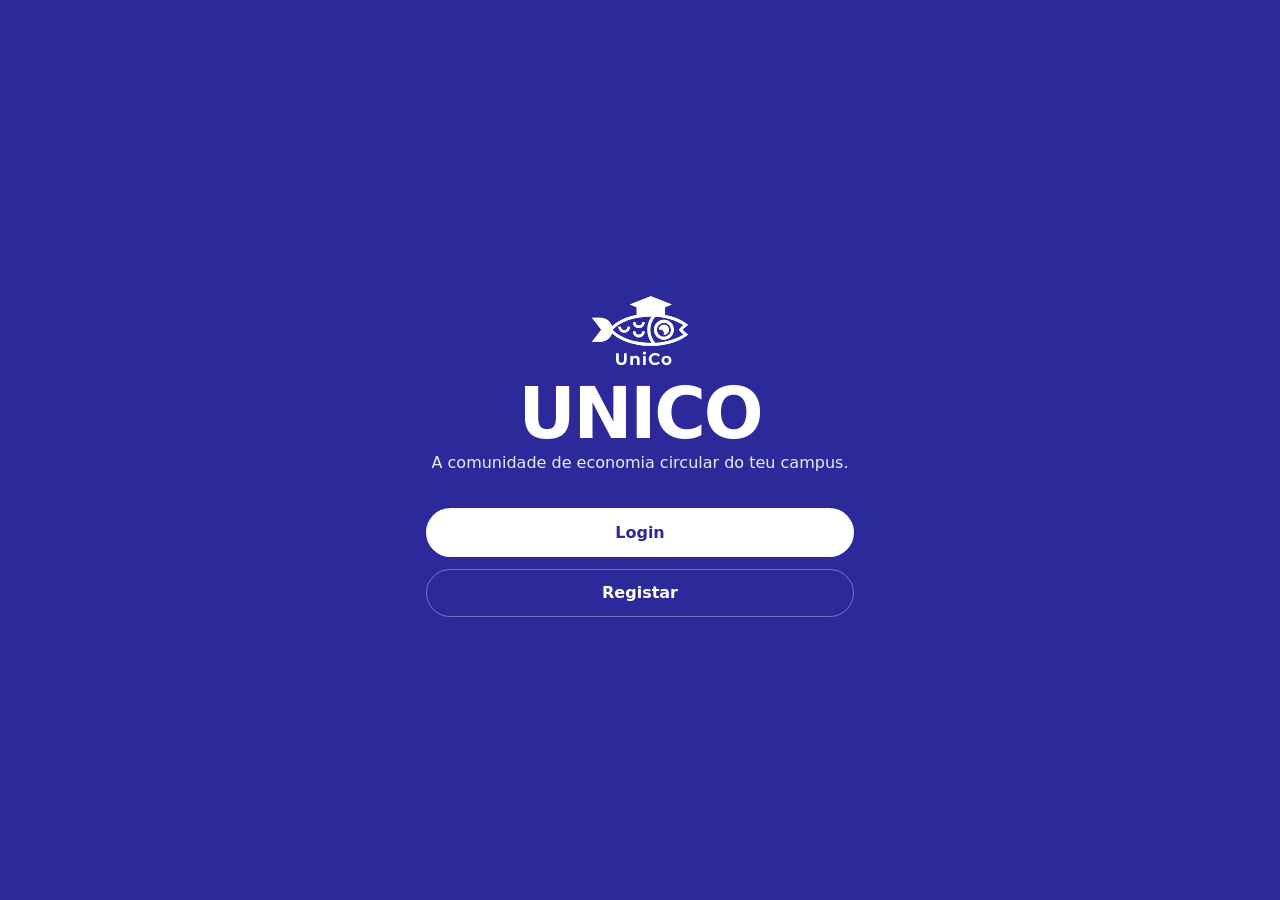
==== index.html @ 4e06c929 "restruturacao" ====
<!DOCTYPE html>
<html lang="pt-PT">

<head>
    <meta charset="UTF-8">
    <meta name="viewport" content="width=device-width, initial-scale=1.0">
    <meta name="theme-color" content="#2C2A9B">
    <link rel="manifest" href="./manifest.json">
    <link rel="stylesheet" href="./styles/styles.css">
    <title>UniCo</title>
</head>

<body class="landing-page">
    <main class="landing-shell">
        <section class="landing-card" aria-label="UniCo entrada">
            <div class="landing-brand">
                <img class="landing-logo" src="./assets/icons/logo.svg" alt="UniCo Logo">
            </div>

            <h1 class="landing-title">UniCo</h1>
            <p class="landing-copy">
                A comunidade de economia circular do teu campus.
            </p>

            <div class="landing-actions">
                <a href="./pages/login.html?skipRedirect=1" class="app-btn app-btn--light app-btn--full">
                    Login
                </a>
                <a href="./pages/register.html?skipRedirect=1" class="app-btn app-btn--outline app-btn--full">
                    Registar
                </a>
            </div>
        </section>
    </main>

    <script>
        if ('serviceWorker' in navigator) {
            navigator.serviceWorker.register('./sw.js');
        }
    </script>
    <script type="module" src="./js/auth-guard.js"></script>
</body>

</html>
---- styles/styles.css ----
#search::-webkit-search-decoration,
#search::-webkit-search-cancel-button,
#search::-webkit-search-results-button,
#search::-webkit-search-results-decoration {
    -webkit-appearance: none !important;
    appearance: none !important;
    display: none !important;
}



* {
    margin: 0;
    padding: 0;
    box-sizing: border-box;
}

:root {
    --darkblue: #2C2A9B;
    --green: #66CC66;
    --lightgreen: #DFF490;
    --white: #ffffff;
    --lightgray: #A3A3A3;
    --black: #000;
    --shadow: 0 4px 4px 0 rgba(0, 0, 0, 0.25);
}

body {
    background-color: #2C2A9B;
    font-family: Montserrat;
}



.grid {
    display: grid;

    width: 100%;
    max-width: 1200px;

    padding-left: 28px;
    padding-right: 28px;
    margin-left: auto;
    margin-right: auto;

    grid-template-columns: repeat(12, 1fr);
    gap: 20px;
}



.logo {
    grid-column: 1/3;
    width: 98px;
    height: auto;
    grid-row: 1;
}

.profile {
    width: 40px;
    height: auto;
}



a {
    text-decoration: none;
}




header {
    height: 188px;

    padding-bottom: 40px;

    align-items: center;
}


.searchbar {
    display: flex;

    height: 48px;
    width: 100%;
    max-width: 540px;

    margin-left: auto;
    margin-right: auto;
    padding-left: 20px;

    align-items: center;

    background-color: var(--white);
    border-radius: 16px;

    box-shadow: var(--shadow);

    grid-column: 4/10;
}

#search {
    width: 70%;

    margin-left: 20px;

    border: none;
    outline: none;
    background: transparent;

    font-size: 12px;
    color: var(--black);
}

#search :placeholder {
    color: var(--lightgray);
}

.devidersearchbar {
    width: 2px;
    height: 32px;

    margin-left: auto;
    margin-right: 19px;

    background-color: var(--lightgray);
}

.settingsicon {
    margin-right: 20px;
}



.login-c {
    display: flex;
    align-items: center;
    justify-content: right;

    grid-column: 11/13;
    grid-row: 1;
}

.user {
    color: var(--white);
    font-size: 16px;
    font-weight: 500;
    margin-right: 1.3vw;
}

:root {
    --bg-dark: #0f1533;
    --bg-light: #eef3ff;
    --surface: rgba(255, 255, 255, 0.92);
    --surface-strong: #ffffff;
    --surface-soft: #f5f8ff;
    --text: #14213d;
    --muted: #66718f;
    --border: rgba(20, 33, 61, 0.12);
    --primary: #2c2a9b;
    --primary-strong: #201f72;
    --primary-soft: rgba(44, 42, 155, 0.1);
    --success: #16794c;
    --success-soft: #e9fbf2;
    --danger: #b42318;
    --danger-soft: #fff0ee;
    --shadow: 0 24px 50px rgba(12, 20, 45, 0.16);
    --shadow-soft: 0 10px 24px rgba(12, 20, 45, 0.08);
    --radius-xl: 32px;
    --radius-lg: 24px;
    --radius-md: 18px;
    --radius-sm: 12px;
}

html,
body {
    min-height: 100%;
    background-color: #2C2A9B;
}

html,
body.landing-page,
body.auth-page {
    background-color: #2C2A9B !important;
    background-image: none !important;
}

body {
    font-family: Montserrat, system-ui, sans-serif;
    color: var(--text);
    background-color: #2C2A9B;
    background-image: none;
    overflow-x: hidden;
}

body.landing-page,
body.auth-page {
    color: #ffffff;
    background-color: #2C2A9B;
    background-image: none;
}

body.app-page {
    background-color: #2C2A9B;
    background-image: none;
}

a {
    color: inherit;
    text-decoration: none;
}

img {
    display: block;
    max-width: 100%;
}

button,
input,
select,
textarea {
    font: inherit;
}

.page-shell,
.landing-shell,
.auth-shell,
.dashboard-shell {
    width: min(1200px, calc(100% - 32px));
    margin: 0 auto;
}

.landing-shell {
    min-height: 100vh;
    display: grid;
    place-items: center;
    padding: 24px 0;
}

.landing-card {
    width: min(540px, 100%);
    padding: clamp(2rem, 5vw, 3.5rem);
    border-radius: 36px;
    border: 0;
    background: transparent;
    box-shadow: none;
    backdrop-filter: none;
    text-align: center;
}

.landing-brand,
.auth-brand {
    display: flex;
    justify-content: center;
    align-items: center;
}

.landing-logo,
.auth-logo {
    width: 96px;
    height: 96px;
}

.landing-title {
    margin: 1.5rem 0 0.75rem;
    font-size: clamp(2.6rem, 9vw, 4.4rem);
    line-height: 1;
    letter-spacing: 0.08em;
    text-transform: uppercase;
}

.landing-copy,
.section-copy,
.detail-copy,
.status-copy {
    margin: 0;
    line-height: 1.7;
    color: rgba(255, 255, 255, 0.9);
}

.landing-actions {
    display: grid;
    gap: 12px;
    margin-top: 2rem;
}

.auth-shell {
    min-height: 100vh;
    padding: 24px 0 40px;
    display: grid;
    gap: 24px;
    align-content: start;
}

.auth-header,
.page-toolbar,
.dashboard-header,
.page-header {
    display: flex;
    align-items: center;
    justify-content: space-between;
    gap: 16px;
    flex-wrap: wrap;
}

.auth-header {
    width: min(760px, 100%);
    margin: 0 auto;
}

.auth-card,
.panel {
    border-radius: var(--radius-xl);
    border: 1px solid var(--border);
    background: var(--surface);
    box-shadow: var(--shadow);
    backdrop-filter: blur(16px);
}

.auth-card {
    width: min(760px, 100%);
    margin: 0 auto;
    padding: clamp(1.5rem, 4vw, 2.75rem);
}

.section-title,
.detail-title,
.landing-title,
.page-title {
    margin: 0;
    font-weight: 800;
    letter-spacing: -0.03em;
}

.section-title {
    color: var(--text);
    font-size: clamp(1.65rem, 4vw, 2.45rem);
}

.section-copy,
.detail-copy,
.status-copy {
    color: var(--muted);
}

.form-stack {
    display: grid;
    gap: 18px;
    margin-top: 24px;
}

.field,
.upload-dropzone {
    display: grid;
    gap: 10px;
}

.field-grid {
    display: grid;
    gap: 18px;
}

.field-grid--two {
    grid-template-columns: repeat(2, minmax(0, 1fr));
}

.field-label {
    font-size: 0.95rem;
    font-weight: 700;
    color: var(--text);
}

.app-input,
.app-textarea,
.app-select {
    width: 100%;
    border: 1px solid rgba(20, 33, 61, 0.12);
    border-radius: 18px;
    background: #ffffff;
    color: var(--text);
    padding: 0.95rem 1rem;
    outline: none;
    transition: border-color 160ms ease, box-shadow 160ms ease, transform 160ms ease;
    box-shadow: inset 0 1px 2px rgba(19, 27, 49, 0.04);
}

.app-input:focus,
.app-textarea:focus,
.app-select:focus {
    border-color: rgba(44, 42, 155, 0.7);
    box-shadow: 0 0 0 4px rgba(44, 42, 155, 0.14);
}

.app-input::placeholder,
.app-textarea::placeholder {
    color: #8992ad;
}

.app-textarea {
    min-height: 140px;
    resize: vertical;
}

.app-btn {
    display: inline-flex;
    align-items: center;
    justify-content: center;
    gap: 0.5rem;
    border: 1px solid transparent;
    border-radius: 999px;
    padding: 0.95rem 1.2rem;
    font-weight: 800;
    line-height: 1;
    cursor: pointer;
    transition: transform 160ms ease, box-shadow 160ms ease, background-color 160ms ease, color 160ms ease, border-color 160ms ease;
    user-select: none;
}

.app-btn:hover {
    transform: translateY(-1px);
}

.app-btn:disabled {
    cursor: wait;
    opacity: 0.72;
    transform: none;
}

.app-btn--primary {
    color: #ffffff;
    background: linear-gradient(135deg, var(--primary) 0%, #4c59d4 100%);
    box-shadow: 0 16px 30px rgba(44, 42, 155, 0.28);
}

.app-btn--soft {
    color: var(--primary);
    background: rgba(44, 42, 155, 0.1);
    border-color: rgba(44, 42, 155, 0.1);
}

.app-btn--ghost {
    color: var(--text);
    background: rgba(255, 255, 255, 0.78);
    border-color: rgba(20, 33, 61, 0.08);
}

.app-btn--light {
    color: var(--primary);
    background: #ffffff;
    border-color: rgba(255, 255, 255, 0.4);
}

.app-btn--outline {
    color: #ffffff;
    background: transparent;
    border-color: rgba(255, 255, 255, 0.35);
}

.app-btn--full {
    width: 100%;
}

.help-text,
.auth-footer,
.file-name,
.muted-text {
    color: var(--muted);
    font-size: 0.95rem;
    line-height: 1.5;
}

.auth-footer {
    margin-top: 1rem;
    text-align: center;
}

.text-accent {
    color: var(--primary);
    font-weight: 800;
}

.upload-dropzone {
    gap: 12px;
}

.upload-row {
    display: flex;
    flex-wrap: wrap;
    gap: 12px;
    align-items: center;
}

.upload-button {
    position: relative;
    overflow: hidden;
    display: inline-flex;
    align-items: center;
    gap: 12px;
    padding: 1rem 1.2rem;
    border-radius: 20px;
    background: linear-gradient(135deg, var(--primary) 0%, #5b68ea 100%);
    color: #ffffff;
    font-weight: 800;
    box-shadow: 0 18px 30px rgba(44, 42, 155, 0.24);
    cursor: pointer;
}

.upload-icon {
    width: 38px;
    height: 38px;
    display: inline-flex;
    align-items: center;
    justify-content: center;
    border-radius: 14px;
    background: rgba(255, 255, 255, 0.14);
    flex: 0 0 auto;
}

.file-input {
    position: absolute;
    inset: 0;
    opacity: 0;
    cursor: pointer;
}

.preview-grid,
.gallery-grid,
.items-grid {
    display: grid;
    gap: 16px;
}

.preview-grid {
    grid-template-columns: repeat(auto-fill, minmax(96px, 1fr));
}

.preview-tile,
.gallery-tile,
.item-card {
    border-radius: 22px;
    overflow: hidden;
    background: var(--surface-strong);
    border: 1px solid var(--border);
    box-shadow: var(--shadow-soft);
}

.preview-tile {
    aspect-ratio: 1 / 1;
}

.preview-tile img,
.gallery-tile img,
.detail-figure img,
.item-card__media img {
    width: 100%;
    height: 100%;
    object-fit: cover;
}

.section-divider {
    border: 0;
    border-top: 1px solid var(--border);
    margin: 6px 0;
}

.action-row,
.header-actions,
.form-actions {
    display: flex;
    flex-wrap: wrap;
    gap: 12px;
    align-items: center;
    justify-content: flex-end;
}

.action-row {
    justify-content: space-between;
}

.dashboard-shell {
    padding: 24px 0 128px;
}

.admin-shell {
    display: grid;
    gap: 24px;
}

.admin-metrics {
    display: grid;
    grid-template-columns: repeat(auto-fit, minmax(180px, 1fr));
    gap: 16px;
}

.metric-card {
    padding: 18px;
    border-radius: var(--radius-lg);
    border: 1px solid var(--border);
    background: var(--surface);
    box-shadow: var(--shadow-soft);
    display: grid;
    gap: 8px;
}

.metric-card__label {
    color: var(--muted);
    font-size: 0.92rem;
    font-weight: 700;
}

.metric-card__value {
    color: var(--text);
    font-size: clamp(1.6rem, 3vw, 2.2rem);
    line-height: 1;
}

.admin-layout {
    display: grid;
    grid-template-columns: minmax(300px, 360px) minmax(0, 1fr);
    gap: 24px;
    align-items: start;
}

.admin-content {
    min-width: 0;
}

.admin-panel {
    padding: clamp(1.4rem, 3vw, 2rem);
}

.admin-panel__header {
    display: grid;
    gap: 14px;
}

.admin-panel__header--wrap {
    grid-template-columns: 1fr;
}

.admin-filter-row {
    display: grid;
    gap: 12px;
    grid-template-columns: minmax(0, 1fr) 220px;
}

.admin-section__title {
    margin: 0 0 12px;
    font-size: 1rem;
    font-weight: 800;
    color: var(--text);
}

.admin-categories-list {
    display: flex;
    flex-wrap: wrap;
    gap: 10px;
}

.category-card {
    display: grid;
    gap: 4px;
    min-width: 140px;
    padding: 12px 14px;
    border-radius: 16px;
    border: 1px solid var(--border);
    background: var(--surface-soft);
}

.category-card strong {
    color: var(--text);
}

.category-card span {
    color: var(--muted);
    font-size: 0.9rem;
}

.admin-reviews-list {
    display: grid;
    gap: 16px;
    margin-top: 18px;
}

.admin-review-card {
    display: grid;
    grid-template-columns: minmax(180px, 240px) minmax(0, 1fr);
    overflow: hidden;
    border-radius: var(--radius-xl);
    border: 1px solid var(--border);
    background: var(--surface);
    box-shadow: var(--shadow-soft);
}

.admin-review-card__media {
    background: #e8edff;
    aspect-ratio: 1 / 1;
}

.admin-review-card__media img {
    width: 100%;
    height: 100%;
    object-fit: cover;
}

.admin-review-card__body {
    padding: 18px;
    display: grid;
    gap: 12px;
}

.admin-review-card__header {
    display: flex;
    gap: 12px;
    align-items: start;
    justify-content: space-between;
}

.admin-review-title {
    margin: 0;
    font-size: 1.1rem;
    font-weight: 800;
    color: var(--text);
}

.admin-review-meta,
.admin-review-copy {
    margin: 0;
    color: var(--muted);
    line-height: 1.6;
}

.admin-review-actions {
    display: flex;
    flex-wrap: wrap;
    gap: 10px;
}

.status-pill--disponivel {
    color: #1f6b43;
    background: #e8f8ef;
    border-color: #c7ebd6;
}

.status-pill--reservado {
    color: #7a5a12;
    background: #fff5da;
    border-color: #f0dfad;
}

.status-pill--vendido {
    color: #8c2d21;
    background: #ffe8e5;
    border-color: #f1c4bd;
}

.dashboard-header {
    padding: 22px 24px;
    margin-bottom: 24px;
}

.status-pill,
.app-alert {
    border-radius: 16px;
    border: 1px solid transparent;
    padding: 14px 16px;
    line-height: 1.5;
}

.app-alert--neutral {
    color: #1f3a7a;
    background: #edf4ff;
    border-color: #c9d7ff;
}

.app-alert--success {
    color: var(--success);
    background: var(--success-soft);
    border-color: #bde6cb;
}

.app-alert--danger {
    color: var(--danger);
    background: var(--danger-soft);
    border-color: #f0c0bc;
}

.app-alert--center {
    text-align: center;
}

.items-grid {
    grid-template-columns: repeat(auto-fit, minmax(240px, 1fr));
}

.items-grid .app-alert {
    grid-column: 1 / -1;
}

.item-card {
    display: flex;
    flex-direction: column;
    min-height: 100%;
    transition: transform 160ms ease, box-shadow 160ms ease;
}

.item-card:hover {
    transform: translateY(-2px);
    box-shadow: 0 20px 40px rgba(12, 20, 45, 0.14);
}

.item-card__media {
    aspect-ratio: 4 / 3;
    background: #e8edff;
}

.item-card__body {
    display: grid;
    gap: 12px;
    padding: 18px;
}

.item-card__title {
    margin: 0;
    font-size: 1.05rem;
    font-weight: 800;
    color: var(--text);
}

.item-card__text {
    margin: 0;
    color: var(--muted);
    line-height: 1.6;
}

.badge-list,
.chip-list {
    display: flex;
    flex-wrap: wrap;
    gap: 8px;
}

.badge,
.chip {
    display: inline-flex;
    align-items: center;
    justify-content: center;
    border-radius: 999px;
    padding: 0.45rem 0.75rem;
    font-size: 0.82rem;
    font-weight: 800;
    line-height: 1;
}

.badge {
    color: var(--primary);
    background: var(--primary-soft);
}

.chip {
    color: #20305f;
    background: #edf2ff;
}

.detail-grid {
    display: grid;
    grid-template-columns: minmax(0, 1.1fr) minmax(320px, 0.9fr);
    gap: 24px;
    align-items: start;
}

.detail-figure {
    border-radius: var(--radius-xl);
    overflow: hidden;
    aspect-ratio: 4 / 3;
    background: #dfe7ff;
    box-shadow: var(--shadow);
}

.detail-card {
    padding: clamp(1.4rem, 3vw, 2rem);
}

.detail-price {
    margin: 0;
    font-size: clamp(1.4rem, 4vw, 2rem);
    font-weight: 900;
    color: var(--primary);
}

.seller-box {
    padding: 16px;
    border-radius: 20px;
    border: 1px solid var(--border);
    background: var(--surface-soft);
}

.gallery-section {
    margin-top: 28px;
}

.gallery-grid {
    grid-template-columns: repeat(auto-fill, minmax(170px, 1fr));
}

.gallery-tile {
    aspect-ratio: 4 / 3;
}

.mobile-nav {
    position: fixed;
    left: 50%;
    bottom: 16px;
    transform: translateX(-50%);
    width: min(760px, calc(100% - 24px));
    display: grid;
    grid-template-columns: repeat(5, 1fr);
    gap: 8px;
    padding: 10px;
    border-radius: 24px;
    background: rgba(255, 255, 255, 0.92);
    border: 1px solid rgba(20, 33, 61, 0.08);
    box-shadow: var(--shadow);
    backdrop-filter: blur(18px);
}

.mobile-nav__link {
    display: flex;
    align-items: center;
    justify-content: center;
    min-height: 52px;
    border-radius: 18px;
    transition: background-color 160ms ease, transform 160ms ease;
}

.mobile-nav__link:hover {
    background: rgba(44, 42, 155, 0.08);
    transform: translateY(-1px);
}

.mobile-nav__link img {
    width: 28px;
    height: 28px;
}

.desktop-brand-bar {
    margin-bottom: 18px;
}

.desktop-brand-bar__logo {
    width: 100px;
}

@keyframes riseIn {
    from {
        opacity: 0;
        transform: translateY(12px);
    }

    to {
        opacity: 1;
        transform: translateY(0);
    }
}

.admin-tab-bar {
    display: flex;
    gap: 8px;
    padding-bottom: 16px;
    border-bottom: 1px solid var(--border);
}

.admin-tab {
    padding: 0.6rem 1.15rem;
    border-radius: 999px;
    border: 1px solid transparent;
    background: transparent;
    color: var(--muted);
    font-weight: 800;
    font-size: 0.95rem;
    cursor: pointer;
    transition: background 160ms ease, color 160ms ease;
}

.admin-tab:hover {
    background: var(--primary-soft);
    color: var(--primary);
}

.admin-tab--active {
    background: var(--primary-soft);
    color: var(--primary);
    border-color: rgba(44, 42, 155, 0.15);
}

.admin-tab-pane {
    min-width: 0;
}

.category-card {
    cursor: pointer;
    transition: border-color 160ms ease, box-shadow 160ms ease, transform 160ms ease;
}

.category-card:hover {
    border-color: rgba(44, 42, 155, 0.3);
    box-shadow: 0 4px 12px rgba(44, 42, 155, 0.1);
    transform: translateY(-1px);
}

.category-card--active {
    border-color: rgba(44, 42, 155, 0.5);
    background: rgba(44, 42, 155, 0.06);
    box-shadow: 0 0 0 3px rgba(44, 42, 155, 0.12);
}

.category-card__actions {
    display: flex;
    gap: 6px;
    margin-top: 6px;
}

.category-card__btn {
    padding: 0.38rem 0.7rem;
    font-size: 0.82rem;
}

.app-btn--danger-soft {
    color: var(--danger);
    background: var(--danger-soft);
    border-color: rgba(180, 35, 24, 0.12);
}

.active-category-filter {
    display: flex;
    align-items: center;
    gap: 10px;
    flex-wrap: wrap;
    padding: 10px 14px;
    border-radius: 14px;
    background: var(--primary-soft);
    border: 1px solid rgba(44, 42, 155, 0.18);
    margin-top: 18px;
}

.active-category-filter__label {
    color: var(--muted);
    font-size: 0.9rem;
    font-weight: 700;
}

.active-category-filter__name {
    color: var(--primary);
    font-size: 0.95rem;
}

.active-category-filter__clear {
    margin-left: auto;
    padding: 0.35rem 0.85rem;
    font-size: 0.85rem;
}

.admin-users-list {
    display: grid;
    gap: 10px;
}

.user-card {
    display: flex;
    align-items: center;
    justify-content: space-between;
    gap: 16px;
    padding: 14px 16px;
    border-radius: 16px;
    border: 1px solid var(--border);
    background: var(--surface-soft);
    flex-wrap: wrap;
}

.user-card__info {
    display: flex;
    align-items: center;
    gap: 10px;
    flex-wrap: wrap;
    min-width: 0;
}

.user-card__name {
    color: var(--text);
    font-size: 0.95rem;
}

.user-card__meta {
    color: var(--muted);
    font-size: 0.88rem;
}

.user-card__actions {
    display: flex;
    align-items: center;
    gap: 10px;
    flex-shrink: 0;
}

@media (max-width: 920px) {
    .detail-grid {
        grid-template-columns: 1fr;
    }

    .admin-layout,
    .admin-review-card {
        grid-template-columns: 1fr;
    }

    .admin-filter-row {
        grid-template-columns: 1fr;
    }
}

@media (max-width: 768px) {
    .page-shell,
    .landing-shell,
    .auth-shell,
    .dashboard-shell {
        width: min(100%, calc(100% - 20px));
    }

    .field-grid--two {
        grid-template-columns: 1fr;
    }

    .dashboard-header,
    .page-toolbar,
    .auth-header {
        align-items: flex-start;
    }

    .header-actions,
    .action-row {
        width: 100%;
        justify-content: stretch;
    }

    .header-actions > *,
    .action-row > * {
        flex: 1 1 100%;
    }

    .admin-review-card__body {
        padding: 16px;
    }

    .mobile-nav {
        grid-template-columns: repeat(5, minmax(0, 1fr));
        width: calc(100% - 16px);
        bottom: 8px;
    }
}

@media (max-width: 560px) {
    .landing-card,
    .auth-card,
    .dashboard-header,
    .panel {
        border-radius: 24px;
    }

    .landing-actions,
    .header-actions,
    .action-row,
    .form-actions {
        grid-template-columns: 1fr;
    }

    .action-row {
        flex-direction: column;
        align-items: stretch;
    }
}
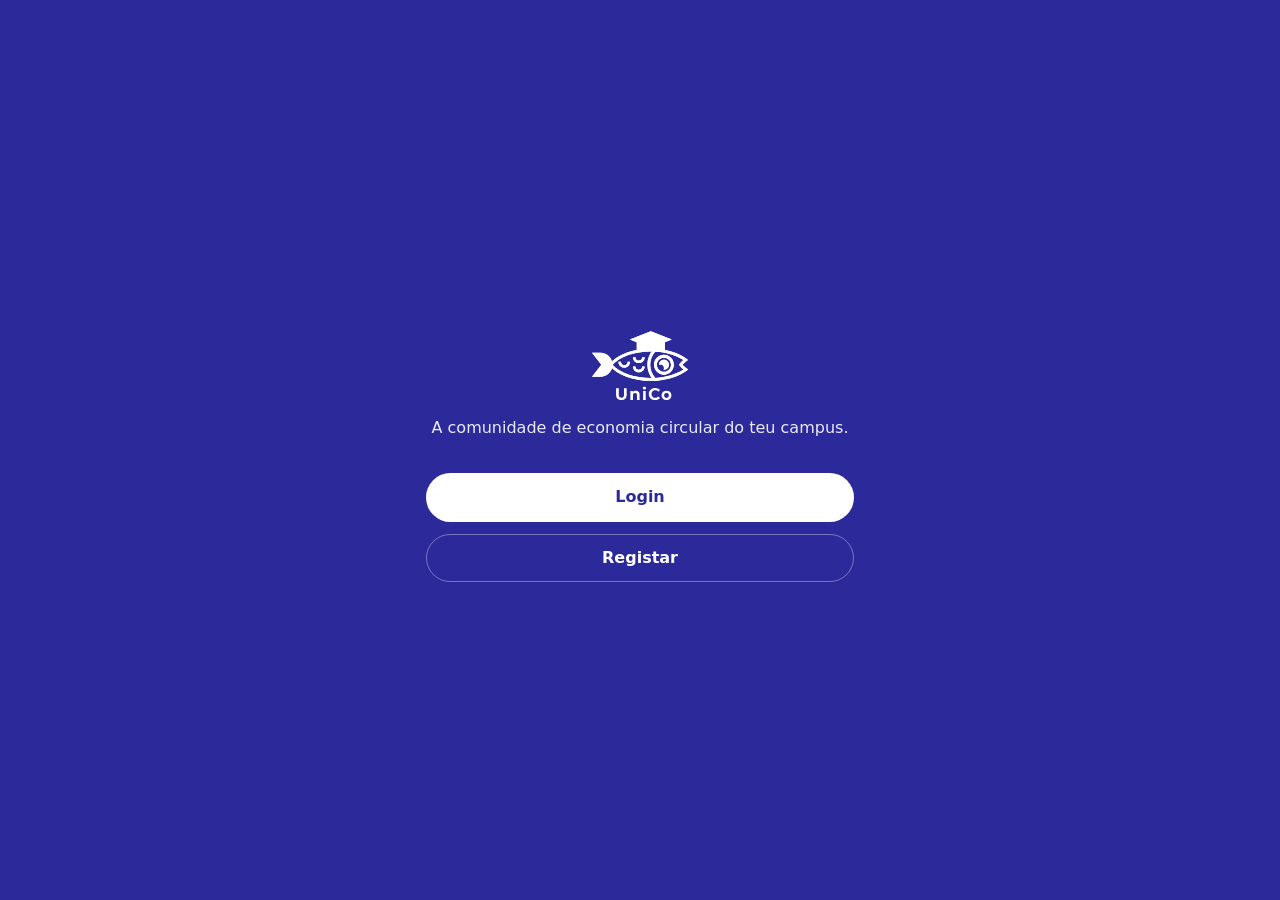
==== commit 7a33d24c: "push de alteracoes das ultimas semanas" ====
--- a/index.html
+++ b/index.html
@@ -16,8 +16,6 @@
             <div class="landing-brand">
                 <img class="landing-logo" src="./assets/icons/logo.svg" alt="UniCo Logo">
             </div>
-
-            <h1 class="landing-title">UniCo</h1>
             <p class="landing-copy">
                 A comunidade de economia circular do teu campus.
             </p>
@@ -33,12 +31,7 @@
         </section>
     </main>
 
-    <script>
-        if ('serviceWorker' in navigator) {
-            navigator.serviceWorker.register('./sw.js');
-        }
-    </script>
-    <script type="module" src="./js/auth-guard.js"></script>
+    <script type="module" src="./js/pages/app.js"></script>
 </body>
 
 </html>
--- a/styles/styles.css
+++ b/styles/styles.css
@@ -1,14 +1,3 @@
-#search::-webkit-search-decoration,
-#search::-webkit-search-cancel-button,
-#search::-webkit-search-results-button,
-#search::-webkit-search-results-decoration {
-    -webkit-appearance: none !important;
-    appearance: none !important;
-    display: none !important;
-}
-
-
-
 * {
     margin: 0;
     padding: 0;
@@ -25,12 +14,13 @@
     --shadow: 0 4px 4px 0 rgba(0, 0, 0, 0.25);
 }
 
-body {
-    background-color: #2C2A9B;
-    font-family: Montserrat;
-}
-
-
+.item-card__media img,
+.detail-figure img,.gallery-tile img {
+    width: 100% !important;
+    height: 240px !important;
+    object-fit: cover !important;
+    border-radius: 12px 12px 0 0!important;
+}
 
 .grid {
     display: grid;
@@ -45,108 +35,6 @@
 
     grid-template-columns: repeat(12, 1fr);
     gap: 20px;
-}
-
-
-
-.logo {
-    grid-column: 1/3;
-    width: 98px;
-    height: auto;
-    grid-row: 1;
-}
-
-.profile {
-    width: 40px;
-    height: auto;
-}
-
-
-
-a {
-    text-decoration: none;
-}
-
-
-
-
-header {
-    height: 188px;
-
-    padding-bottom: 40px;
-
-    align-items: center;
-}
-
-
-.searchbar {
-    display: flex;
-
-    height: 48px;
-    width: 100%;
-    max-width: 540px;
-
-    margin-left: auto;
-    margin-right: auto;
-    padding-left: 20px;
-
-    align-items: center;
-
-    background-color: var(--white);
-    border-radius: 16px;
-
-    box-shadow: var(--shadow);
-
-    grid-column: 4/10;
-}
-
-#search {
-    width: 70%;
-
-    margin-left: 20px;
-
-    border: none;
-    outline: none;
-    background: transparent;
-
-    font-size: 12px;
-    color: var(--black);
-}
-
-#search :placeholder {
-    color: var(--lightgray);
-}
-
-.devidersearchbar {
-    width: 2px;
-    height: 32px;
-
-    margin-left: auto;
-    margin-right: 19px;
-
-    background-color: var(--lightgray);
-}
-
-.settingsicon {
-    margin-right: 20px;
-}
-
-
-
-.login-c {
-    display: flex;
-    align-items: center;
-    justify-content: right;
-
-    grid-column: 11/13;
-    grid-row: 1;
-}
-
-.user {
-    color: var(--white);
-    font-size: 16px;
-    font-weight: 500;
-    margin-right: 1.3vw;
 }
 
 :root {
@@ -173,18 +61,11 @@
     --radius-sm: 12px;
 }
 
-html,
 body {
     min-height: 100%;
-    background-color: #2C2A9B;
-}
-
-html,
-body.landing-page,
-body.auth-page {
-    background-color: #2C2A9B !important;
-    background-image: none !important;
-}
+    background-color: var(--darkblue);
+}
+
 
 body {
     font-family: Montserrat, system-ui, sans-serif;
@@ -192,18 +73,6 @@
     background-color: #2C2A9B;
     background-image: none;
     overflow-x: hidden;
-}
-
-body.landing-page,
-body.auth-page {
-    color: #ffffff;
-    background-color: #2C2A9B;
-    background-image: none;
-}
-
-body.app-page {
-    background-color: #2C2A9B;
-    background-image: none;
 }
 
 a {
@@ -635,16 +504,6 @@
     gap: 14px;
 }
 
-.admin-panel__header--wrap {
-    grid-template-columns: 1fr;
-}
-
-.admin-filter-row {
-    display: grid;
-    gap: 12px;
-    grid-template-columns: minmax(0, 1fr) 220px;
-}
-
 .admin-section__title {
     margin: 0 0 12px;
     font-size: 1rem;
@@ -677,90 +536,11 @@
     font-size: 0.9rem;
 }
 
-.admin-reviews-list {
-    display: grid;
-    gap: 16px;
-    margin-top: 18px;
-}
-
-.admin-review-card {
-    display: grid;
-    grid-template-columns: minmax(180px, 240px) minmax(0, 1fr);
-    overflow: hidden;
-    border-radius: var(--radius-xl);
-    border: 1px solid var(--border);
-    background: var(--surface);
-    box-shadow: var(--shadow-soft);
-}
-
-.admin-review-card__media {
-    background: #e8edff;
-    aspect-ratio: 1 / 1;
-}
-
-.admin-review-card__media img {
-    width: 100%;
-    height: 100%;
-    object-fit: cover;
-}
-
-.admin-review-card__body {
-    padding: 18px;
-    display: grid;
-    gap: 12px;
-}
-
-.admin-review-card__header {
-    display: flex;
-    gap: 12px;
-    align-items: start;
-    justify-content: space-between;
-}
-
-.admin-review-title {
-    margin: 0;
-    font-size: 1.1rem;
-    font-weight: 800;
-    color: var(--text);
-}
-
-.admin-review-meta,
-.admin-review-copy {
-    margin: 0;
-    color: var(--muted);
-    line-height: 1.6;
-}
-
-.admin-review-actions {
-    display: flex;
-    flex-wrap: wrap;
-    gap: 10px;
-}
-
-.status-pill--disponivel {
-    color: #1f6b43;
-    background: #e8f8ef;
-    border-color: #c7ebd6;
-}
-
-.status-pill--reservado {
-    color: #7a5a12;
-    background: #fff5da;
-    border-color: #f0dfad;
-}
-
-.status-pill--vendido {
-    color: #8c2d21;
-    background: #ffe8e5;
-    border-color: #f1c4bd;
-}
-
 .dashboard-header {
     padding: 22px 24px;
     margin-bottom: 24px;
 }
 
-.status-pill,
 .app-alert {
     border-radius: 16px;
     border: 1px solid transparent;
@@ -799,10 +579,47 @@
 }
 
 .item-card {
+    position: relative;
     display: flex;
     flex-direction: column;
     min-height: 100%;
     transition: transform 160ms ease, box-shadow 160ms ease;
+}
+
+/* Botão de favorito sobreposto no canto da imagem do card */
+.fav-btn {
+    position: absolute;
+    top: 10px;
+    right: 10px;
+    z-index: 1;
+    width: 36px;
+    height: 36px;
+    border-radius: 50%;
+    border: none;
+    background: rgba(255, 255, 255, 0.92);
+    color: var(--muted);
+    display: flex;
+    align-items: center;
+    justify-content: center;
+    cursor: pointer;
+    box-shadow: 0 2px 8px rgba(0, 0, 0, 0.15);
+    backdrop-filter: blur(6px);
+    transition: transform 160ms ease, color 160ms ease, background 160ms ease;
+}
+
+.fav-btn:hover {
+    transform: scale(1.12);
+    background: #ffffff;
+}
+
+.fav-btn:disabled {
+    cursor: wait;
+    opacity: 0.6;
+}
+
+.fav-btn--active {
+    color: #e53e3e;
+    background: #fff5f5;
 }
 
 .item-card:hover {
@@ -964,57 +781,6 @@
     }
 }
 
-.admin-tab-bar {
-    display: flex;
-    gap: 8px;
-    padding-bottom: 16px;
-    border-bottom: 1px solid var(--border);
-}
-
-.admin-tab {
-    padding: 0.6rem 1.15rem;
-    border-radius: 999px;
-    border: 1px solid transparent;
-    background: transparent;
-    color: var(--muted);
-    font-weight: 800;
-    font-size: 0.95rem;
-    cursor: pointer;
-    transition: background 160ms ease, color 160ms ease;
-}
-
-.admin-tab:hover {
-    background: var(--primary-soft);
-    color: var(--primary);
-}
-
-.admin-tab--active {
-    background: var(--primary-soft);
-    color: var(--primary);
-    border-color: rgba(44, 42, 155, 0.15);
-}
-
-.admin-tab-pane {
-    min-width: 0;
-}
-
-.category-card {
-    cursor: pointer;
-    transition: border-color 160ms ease, box-shadow 160ms ease, transform 160ms ease;
-}
-
-.category-card:hover {
-    border-color: rgba(44, 42, 155, 0.3);
-    box-shadow: 0 4px 12px rgba(44, 42, 155, 0.1);
-    transform: translateY(-1px);
-}
-
-.category-card--active {
-    border-color: rgba(44, 42, 155, 0.5);
-    background: rgba(44, 42, 155, 0.06);
-    box-shadow: 0 0 0 3px rgba(44, 42, 155, 0.12);
-}
-
 .category-card__actions {
     display: flex;
     gap: 6px;
@@ -1030,35 +796,6 @@
     color: var(--danger);
     background: var(--danger-soft);
     border-color: rgba(180, 35, 24, 0.12);
-}
-
-.active-category-filter {
-    display: flex;
-    align-items: center;
-    gap: 10px;
-    flex-wrap: wrap;
-    padding: 10px 14px;
-    border-radius: 14px;
-    background: var(--primary-soft);
-    border: 1px solid rgba(44, 42, 155, 0.18);
-    margin-top: 18px;
-}
-
-.active-category-filter__label {
-    color: var(--muted);
-    font-size: 0.9rem;
-    font-weight: 700;
-}
-
-.active-category-filter__name {
-    color: var(--primary);
-    font-size: 0.95rem;
-}
-
-.active-category-filter__clear {
-    margin-left: auto;
-    padding: 0.35rem 0.85rem;
-    font-size: 0.85rem;
 }
 
 .admin-users-list {
@@ -1108,12 +845,7 @@
         grid-template-columns: 1fr;
     }
 
-    .admin-layout,
-    .admin-review-card {
-        grid-template-columns: 1fr;
-    }
-
-    .admin-filter-row {
+    .admin-layout {
         grid-template-columns: 1fr;
     }
 }
@@ -1147,10 +879,6 @@
         flex: 1 1 100%;
     }
 
-    .admin-review-card__body {
-        padding: 16px;
-    }
-
     .mobile-nav {
         grid-template-columns: repeat(5, minmax(0, 1fr));
         width: calc(100% - 16px);
@@ -1177,4 +905,164 @@
         flex-direction: column;
         align-items: stretch;
     }
+}
+
+/* ── Mensagens / chat ─────────────────────────────────────────────────────── */
+
+.messages-layout {
+    display: grid;
+    grid-template-columns: minmax(0, 320px) minmax(0, 1fr);
+    overflow: hidden;
+    padding: 0;
+    min-height: 540px;
+}
+
+.conversation-pane {
+    border-right: 1px solid var(--border);
+    padding: 14px;
+    overflow-y: auto;
+}
+
+.conversation-list {
+    display: grid;
+    gap: 8px;
+}
+
+.conversation-item {
+    display: grid;
+    gap: 2px;
+    width: 100%;
+    text-align: left;
+    padding: 12px 14px;
+    border-radius: 14px;
+    border: 1px solid var(--border);
+    background: var(--surface-soft);
+    cursor: pointer;
+    transition: border-color 160ms ease, background 160ms ease;
+}
+
+.conversation-item:hover {
+    border-color: rgba(44, 42, 155, 0.3);
+}
+
+.conversation-item--active {
+    border-color: rgba(44, 42, 155, 0.45);
+    background: var(--primary-soft);
+}
+
+.conversation-item strong {
+    color: var(--text);
+    font-size: 0.98rem;
+}
+
+.conversation-item span {
+    color: var(--muted);
+    font-size: 0.85rem;
+}
+
+.chat-pane {
+    display: flex;
+    flex-direction: column;
+    min-height: 540px;
+}
+
+.chat-header {
+    display: flex;
+    align-items: center;
+    gap: 12px;
+    padding: 14px 18px;
+    border-bottom: 1px solid var(--border);
+}
+
+.chat-title {
+    display: block;
+    color: var(--text);
+}
+
+.chat-subtitle {
+    color: var(--muted);
+    font-size: 0.85rem;
+}
+
+.chat-back {
+    display: none;
+    padding: 0.3rem 0.65rem;
+}
+
+.chat-messages {
+    flex: 1;
+    overflow-y: auto;
+    padding: 18px;
+    display: flex;
+    flex-direction: column;
+    gap: 8px;
+    background: var(--surface-soft);
+}
+
+.chat-empty {
+    margin: auto;
+    color: var(--muted);
+}
+
+.chat-bubble {
+    max-width: 75%;
+    align-self: flex-start;
+    padding: 9px 13px;
+    border-radius: 16px;
+    line-height: 1.45;
+    font-size: 0.95rem;
+    color: var(--text);
+    background: var(--surface);
+    border: 1px solid var(--border);
+}
+
+.chat-bubble--mine {
+    align-self: flex-end;
+    color: #fff;
+    background: var(--primary);
+    border-color: transparent;
+}
+
+.chat-bubble__time {
+    display: block;
+    margin-top: 3px;
+    font-size: 0.7rem;
+    opacity: 0.7;
+}
+
+.chat-form {
+    display: flex;
+    gap: 10px;
+    padding: 14px;
+    border-top: 1px solid var(--border);
+}
+
+.chat-form .app-input {
+    flex: 1;
+}
+
+@media (max-width: 760px) {
+    .messages-layout {
+        grid-template-columns: 1fr;
+    }
+
+    .conversation-pane {
+        border-right: none;
+    }
+
+    .messages-layout .chat-pane {
+        display: none;
+    }
+
+    .messages-layout.chat-open .conversation-pane {
+        display: none;
+    }
+
+    .messages-layout.chat-open .chat-pane {
+        display: flex;
+    }
+
+    .chat-back {
+        display: inline-flex;
+    }
 }
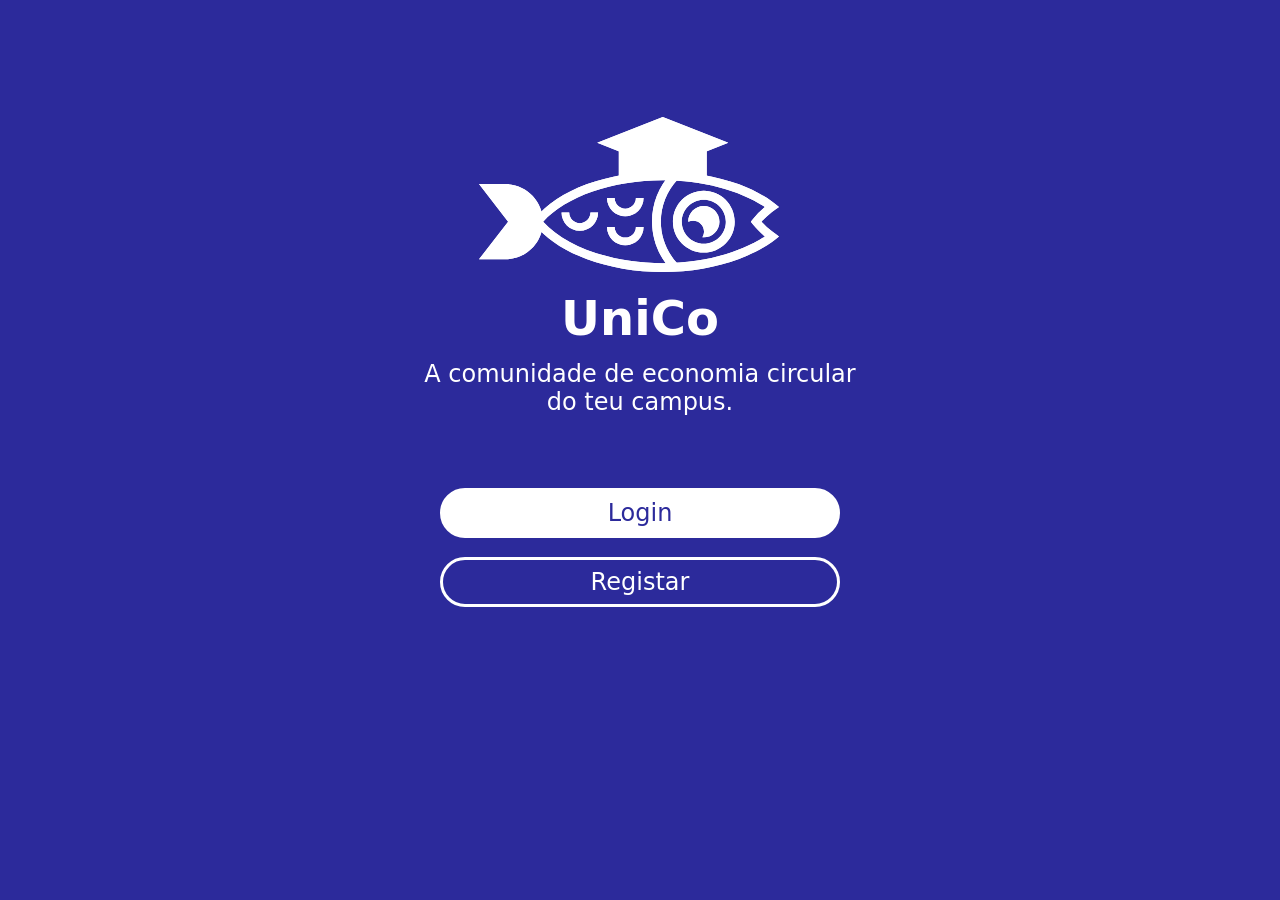
==== commit a946552b: "Co-authored-by: banjocore <smurfomens@users.noreply.github.com>" ====
--- a/index.html
+++ b/index.html
@@ -6,12 +6,17 @@
     <meta name="viewport" content="width=device-width, initial-scale=1.0">
     <meta name="theme-color" content="#2C2A9B">
     <link rel="manifest" href="./manifest.json">
-    <link rel="stylesheet" href="./styles/styles.css">
+    <link rel="stylesheet" href="../styles/index.css">
+    <link rel="stylesheet" href="../styles/global.css">
     <title>UniCo</title>
+    <meta name="description" content="A comunidade de economia circular do teu campus universitário.">
 </head>
 
 <body class="landing-page">
-    <main class="landing-shell">
+
+    <!--
+
+    <main class="landing-shell" id="main-content">
         <section class="landing-card" aria-label="UniCo entrada">
             <div class="landing-brand">
                 <img class="landing-logo" src="./assets/icons/logo.svg" alt="UniCo Logo">
@@ -21,17 +26,39 @@
             </p>
 
             <div class="landing-actions">
-                <a href="./pages/login.html?skipRedirect=1" class="app-btn app-btn--light app-btn--full">
+                <a href="./pages/login.html" class="app-btn app-btn--light app-btn--full">
                     Login
                 </a>
-                <a href="./pages/register.html?skipRedirect=1" class="app-btn app-btn--outline app-btn--full">
+                <a href="./pages/register.html" class="app-btn app-btn--outline app-btn--full">
                     Registar
                 </a>
             </div>
         </section>
     </main>
 
+    -->
+
+    
+<body class="landing-page">
+
+    <div class="logo-cont">
+        <img class="logo" src="./assets/icons/logo.svg" alt="UniCo Logo">
+    </div>
+
+    <h1>UniCo</h1>
+
+    <p class="sub-text">A comunidade de economia circular<br>do teu campus.</p>
+
+    <div class="link-cont">
+        
+        <a href="./pages/login.html" class="link-log">Login</a>
+        <br>
+        <a href="./pages/register.html" class="link-reg">Registar</a>
+        
+    </div>
+
     <script type="module" src="./js/pages/app.js"></script>
+
 </body>
 
 </html>
--- a/styles/index.css
+++ b/styles/index.css
@@ -0,0 +1,110 @@
+
+
+.logo-cont{
+    margin-top: 13vh;
+    margin-right: 2.5vh;
+}
+
+.logo{
+    height: auto;
+    width: 300px;
+    max-width: 80%;
+
+    display: block;
+    margin-left: auto;
+    margin-right: auto;
+
+    margin-bottom: 2vh;
+}
+
+h1{
+    font-size: 48px;
+    text-align: center;
+    font-weight: 700;
+
+    margin-bottom: 1.5vh;
+}
+
+.sub-text{
+    max-width: 80%;
+
+    font-size: 24px;
+    text-align: center;
+
+    margin-left: auto;
+    margin-right: auto;
+}
+
+.link-cont{
+    text-align: center;
+
+    margin-top: 8vh;
+
+}
+
+.link-log{
+    display: block;
+
+    background-color: var(--white);
+    
+    width: 400px;
+    max-width: 80%;
+
+    border-radius: 30px;
+    border: 3px solid;
+    border-color: var(--white);
+
+    font-weight: 500;
+    font-size: 24px;
+    color: var(--darkblue);
+    text-decoration: none;
+    
+    padding-top: 8px;
+    padding-bottom: 8px;
+
+    margin-left: auto;
+    margin-right: auto;
+}
+
+.link-log:hover{
+    background-color: var(--darkblue);
+    color: var(--white);
+    transform: translateY(-2px);
+    transition: .3s;
+}
+
+.link-reg{
+    display: block;
+
+    background-color: var(--darkblue);
+    
+    width: 400px;
+    max-width: 80%;
+
+    border-radius: 30px;
+    border: 3px solid;
+    border-color: var(--white);
+
+    font-weight: 500;
+    font-size: 24px;
+    color: var(--white);
+    text-decoration: none;
+    
+    padding-top: 8px;
+    padding-bottom: 8px;
+
+    margin-left: auto;
+    margin-right: auto;
+}
+
+.link-reg:hover{
+    background-color: var(--white);
+    color: var(--darkblue);
+    transform: translateY(-2px);
+    transition: .3s;
+}
+
+.link-cont br{
+    margin-top: 3vh;
+}
+
--- a/styles/global.css
+++ b/styles/global.css
@@ -0,0 +1,70 @@
+
+*{
+    margin: 0;
+    padding: 0;
+    box-sizing: border-box;
+}
+
+
+:root {
+    --darkblue: #2C2A9B;
+    --green: #66CC66;
+    --lightgreen: #DFF490;
+    --white: #ffffff;
+    --light: #EAE9F5;
+    --lightgray: #A3A3A3;
+    --black: #000;
+    --dark: #11102B;
+    --shadow: 0 4px 4px 0 rgba(0, 0, 0, 0.25);
+
+    --success: #16794c;
+    --success-soft: #e9fbf2;
+    --danger: #b42318;
+    --danger-soft: #fff0ee;
+}
+
+body{
+    background-color: var(--darkblue);
+    color: var(--white);
+    font-family: Montserrat, system-ui, sans-serif;
+}
+
+.alert-danger{
+    display: flex;
+    align-items: center;
+
+    width: 100%;
+    height: 44px;
+
+    background-color: var(--danger-soft);
+
+    border-width: thin;
+    border: solid;
+    border-color: var(--danger);
+    border-radius: 12px;
+
+    padding-left: 12px;
+
+    color: var(--danger);
+    font-weight: 600;
+}
+
+.alert-success{
+       display: flex;
+    align-items: center;
+
+    width: 100%;
+    height: 44px;
+
+    background-color: var(--success-soft);
+
+    border-width: thin;
+    border: solid;
+    border-color: var(--success);
+    border-radius: 12px;
+
+    padding-left: 12px;
+
+    color: var(--success);
+    font-weight: 600;
+}
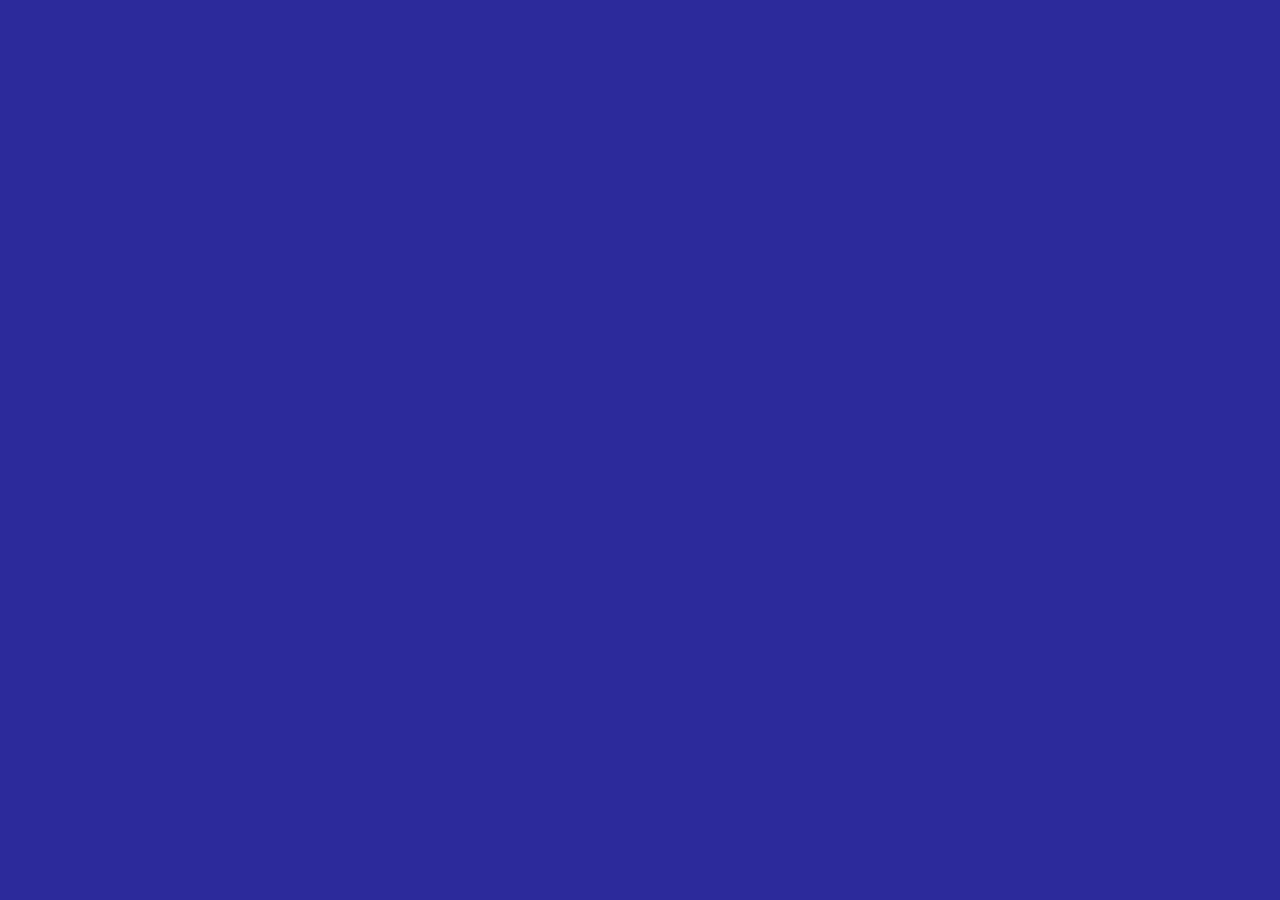
==== commit 733d6d30: "update css" ====
--- a/index.html
+++ b/index.html
@@ -26,10 +26,10 @@
             </p>
 
             <div class="landing-actions">
-                <a href="./pages/login.html" class="app-btn app-btn--light app-btn--full">
+                <a href="./pages/login.html" class="btn btn--light btn--full">
                     Login
                 </a>
-                <a href="./pages/register.html" class="app-btn app-btn--outline app-btn--full">
+                <a href="./pages/register.html" class="btn btn--outline btn--full">
                     Registar
                 </a>
             </div>
@@ -42,23 +42,4 @@
 <body class="landing-page">
 
     <div class="logo-cont">
-        <img class="logo" src="./assets/icons/logo.svg" alt="UniCo Logo">
-    </div>
-
-    <h1>UniCo</h1>
-
-    <p class="sub-text">A comunidade de economia circular<br>do teu campus.</p>
-
-    <div class="link-cont">
-        
-        <a href="./pages/login.html" class="link-log">Login</a>
-        <br>
-        <a href="./pages/register.html" class="link-reg">Registar</a>
-        
-    </div>
-
-    <script type="module" src="./js/pages/app.js"></script>
-
-</body>
-
-</html>+        <img
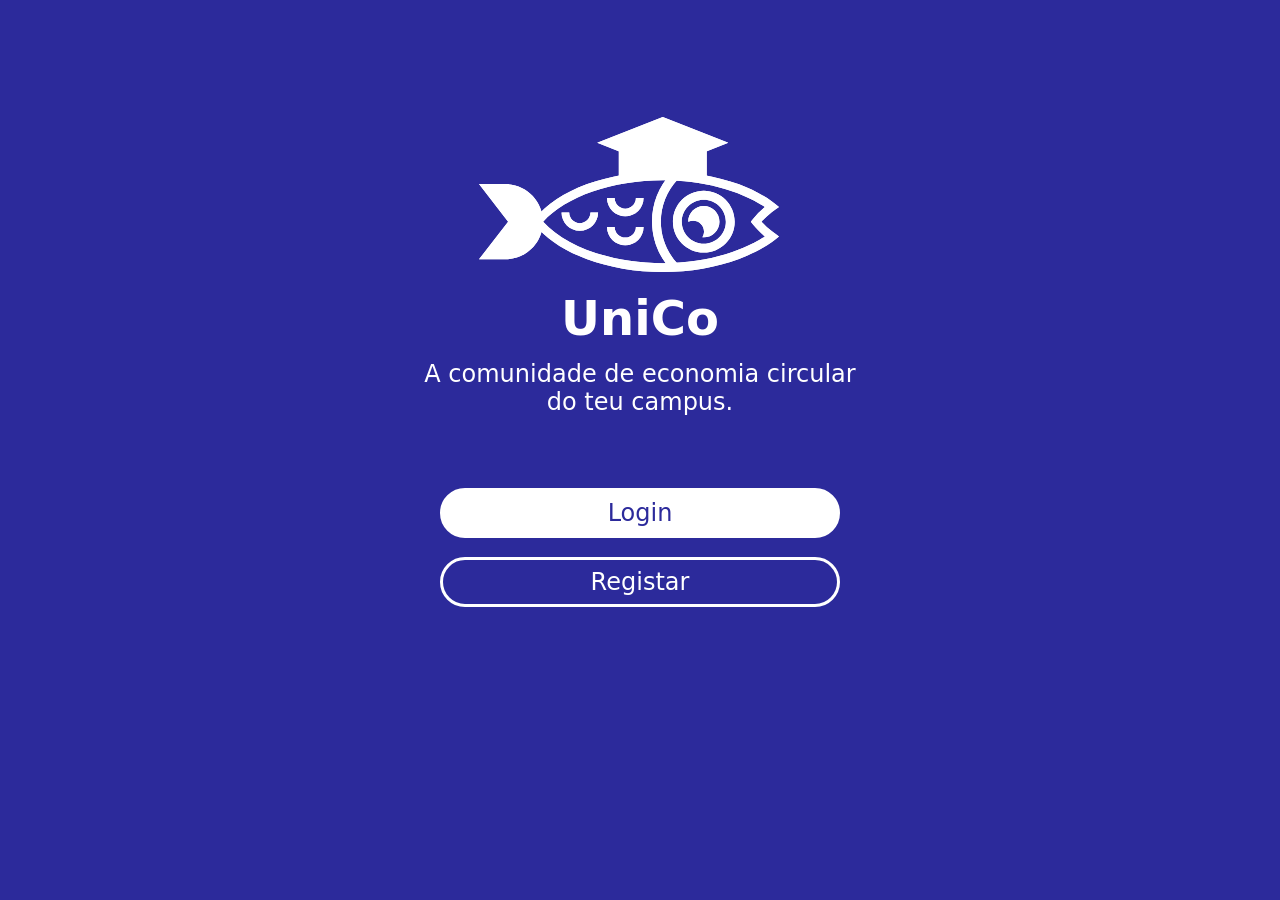
==== commit 6c1a444a: "Co-authored-by: banjocore <smurfomens@users.noreply.github.com>" ====
--- a/index.html
+++ b/index.html
@@ -6,40 +6,29 @@
     <meta name="viewport" content="width=device-width, initial-scale=1.0">
     <meta name="theme-color" content="#2C2A9B">
     <link rel="manifest" href="./manifest.json">
-    <link rel="stylesheet" href="../styles/index.css">
-    <link rel="stylesheet" href="../styles/global.css">
+    <link rel="stylesheet" href="./styles/index.css">
+    <link rel="stylesheet" href="./styles/global.css">
     <title>UniCo</title>
     <meta name="description" content="A comunidade de economia circular do teu campus universitário.">
 </head>
 
 <body class="landing-page">
 
-    <!--
+    <div class="logo-cont">
+        <img class="logo" src="./assets/icons/logo.svg" alt="UniCo Logo">
+    </div>
 
-    <main class="landing-shell" id="main-content">
-        <section class="landing-card" aria-label="UniCo entrada">
-            <div class="landing-brand">
-                <img class="landing-logo" src="./assets/icons/logo.svg" alt="UniCo Logo">
-            </div>
-            <p class="landing-copy">
-                A comunidade de economia circular do teu campus.
-            </p>
+    <h1>UniCo</h1>
 
-            <div class="landing-actions">
-                <a href="./pages/login.html" class="btn btn--light btn--full">
-                    Login
-                </a>
-                <a href="./pages/register.html" class="btn btn--outline btn--full">
-                    Registar
-                </a>
-            </div>
-        </section>
-    </main>
+    <p class="sub-text">A comunidade de economia circular<br>do teu campus.</p>
 
-    -->
+    <div class="link-cont">
+        <a href="./pages/login.html" class="link-log">Login</a>
+        <br>
+        <a href="./pages/register.html" class="link-reg">Registar</a>
+    </div>
 
-    
-<body class="landing-page">
+    <script type="module" src="./js/pages/app.js"></script>
+</body>
 
-    <div class="logo-cont">
-        <img+</html>
